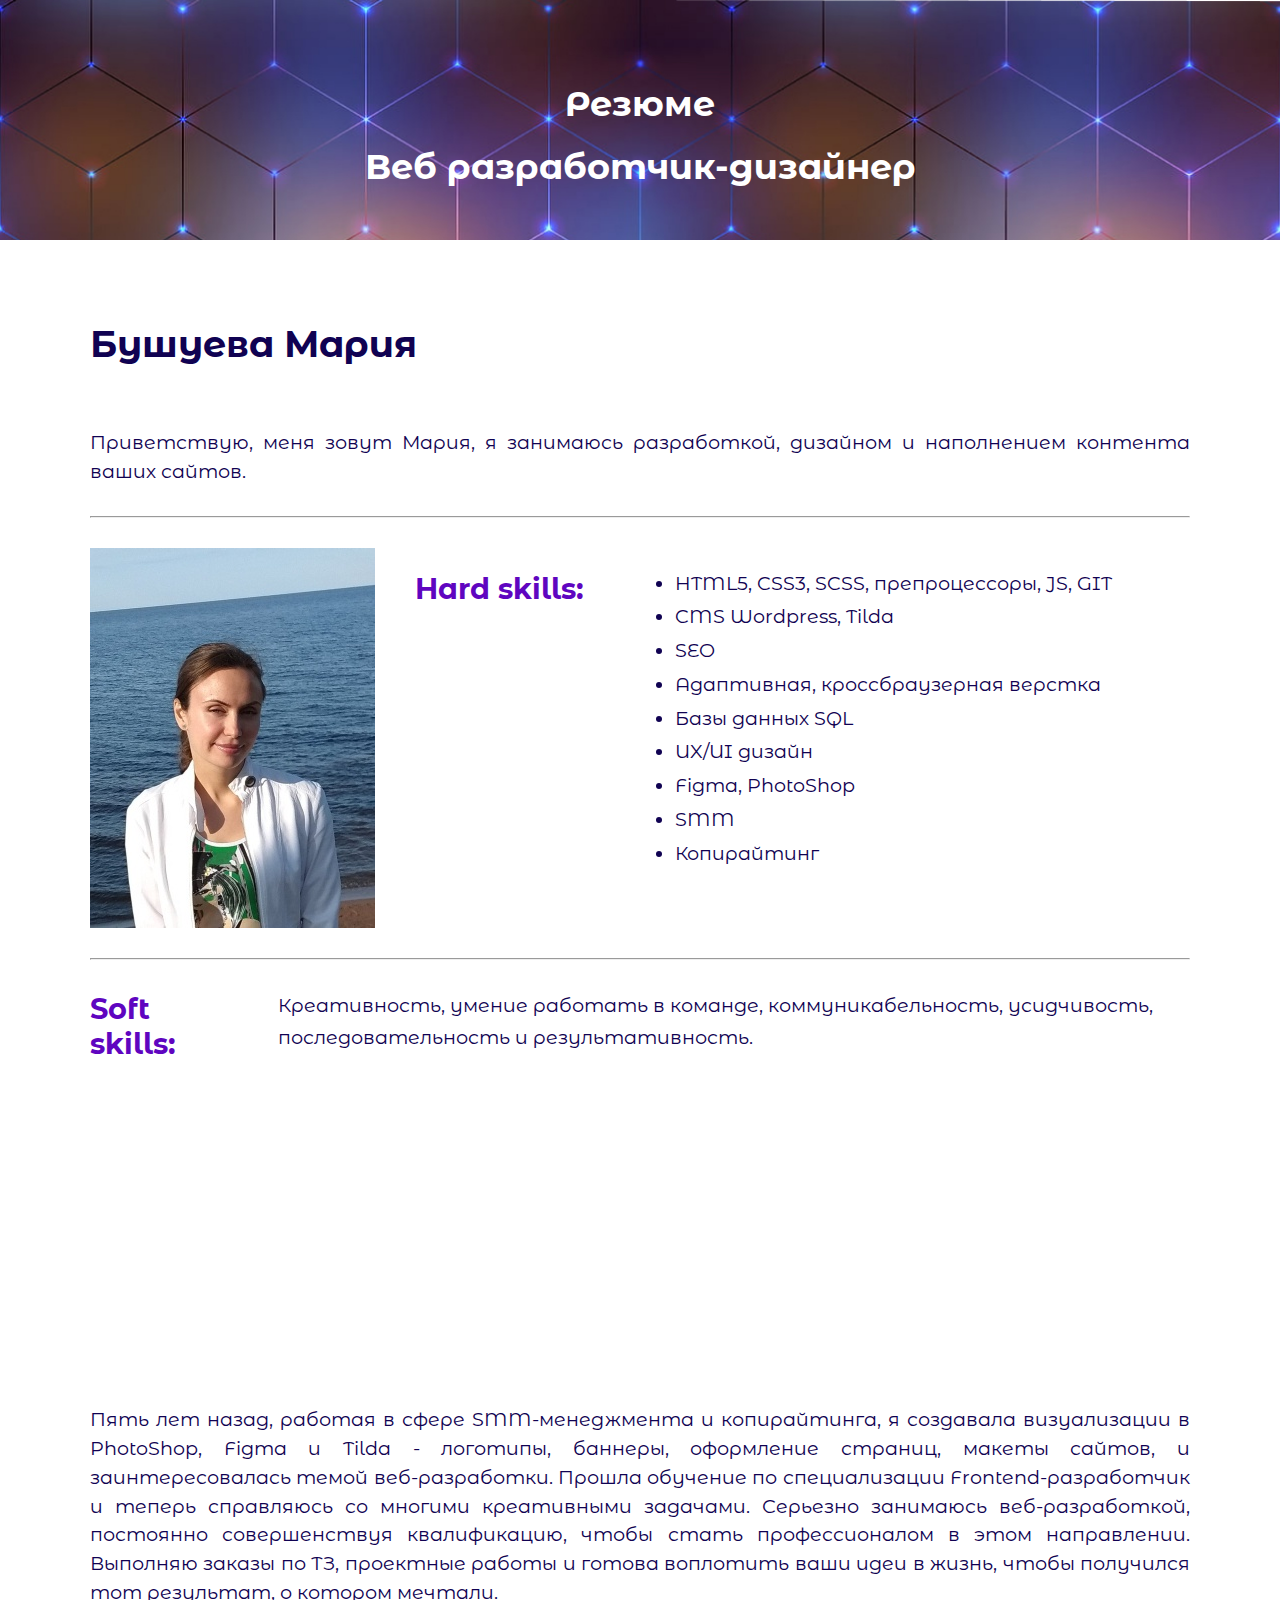
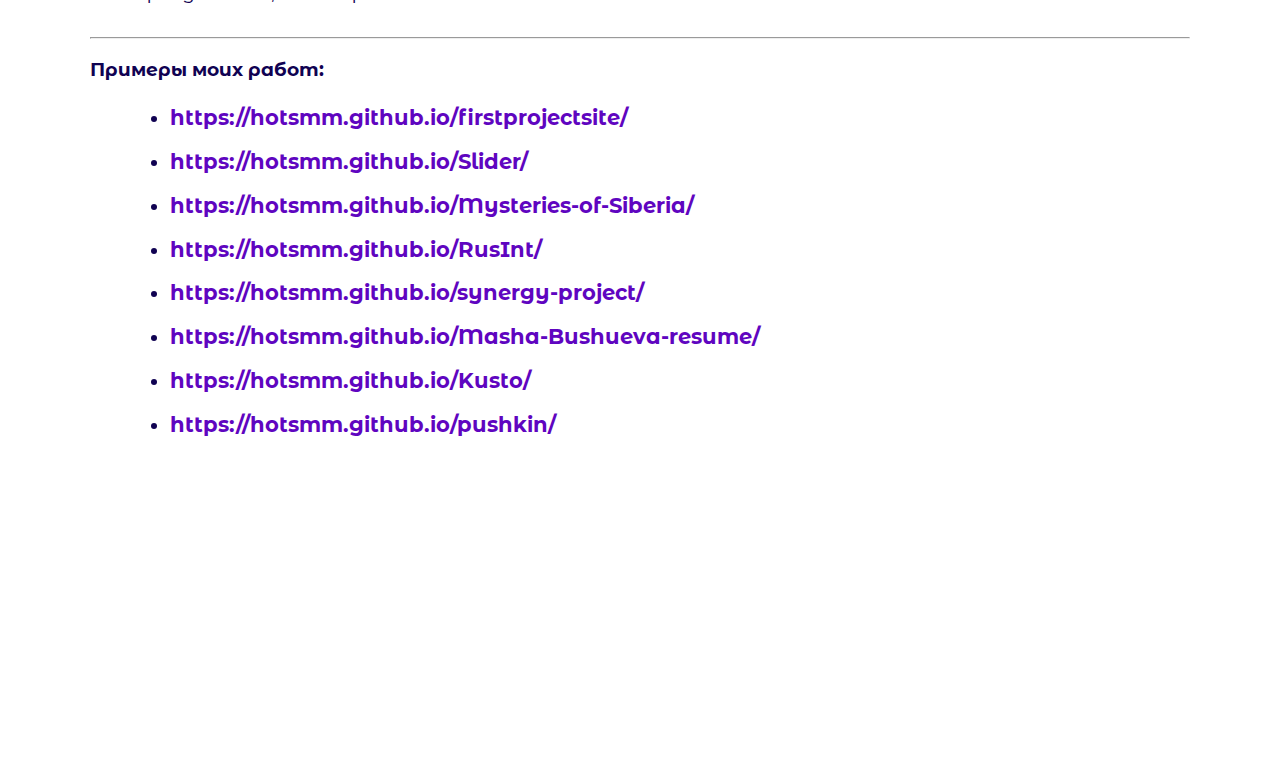
==== index.html @ 1fa0efca "Add files via upload" ====
<!DOCTYPE html>
<html lang="ru">
    <head>
        <meta charset="UTF-8">
        <meta name="viewport" content="width=device-width, initial-scale=1.0">
        <meta http-equiv="X-UA-Compatible" content="ie=edge">
        <link rel="shortcut icon" href="./img/Emblem_of_the_St_Petersburg_Admiralty.svg" type="image/x-icon">
        <link rel="stylesheet" href="style.css">
        <title>Bushueva-CV</title>
        <script src="index.js"></script>    
    </head>
    <body>      
        <div class="image-nav">
            <h1>Резюме <br>Веб разработчик-дизайнер</h1>
        </div>
        <section class="content">
            <h5>Бушуева Мария</h5>
            <p>Приветствую, меня зовут Мария, я занимаюсь разработкой, дизайном и наполнением контента ваших сайтов.</p>
            <hr>
            <div class="skills">   
                <img src="./img/11.jpg" alt="">
                <div class="hard">
                    <h2>Hard skills:</h2>
                    <ul>
                        <li>HTML5, CSS3, SCSS, препроцессоры, JS, GIT</li>
                        <li>CMS Wordpress, Tilda</li>
                        <li>SEO</li>
                        <li>Адаптивная, кроссбраузерная верстка</li>
                        <li>Базы данных SQL</li>
                        <li>UX/UI дизайн</li>
                        <li>Figma, PhotoShop</li>
                        <li>SMM</li>
                        <li>Копирайтинг</li>
                    </ul>
                </div>
            </div> 
            <hr>     
            <div class="soft">
                <h2>Soft skills:</h2>
                <ul>
                    <li class="softli">Креативность, умение работать в команде, коммуникабельность, усидчивость, последовательность и результативность.</li>
                </ul>
            </div>  
        </section>
        <div class="image-body">
            <p class="lang">Иностранные языки: английский, французский - В1</p>
        </div>     
        <section class="content content-body">
            <p>
                Пять лет назад, работая в сфере SMM-менеджмента и копирайтинга, я создавала визуализации в PhotoShop, 
                Figma и Tilda - логотипы, баннеры, оформление страниц, макеты сайтов, и заинтересовалась темой 
                веб-разработки. Прошла обучение по специализации Frontend-разработчик и теперь справляюсь со многими 
                креативными задачами. Серьезно занимаюсь веб-разработкой, постоянно совершенствуя квалификацию, чтобы 
                стать профессионалом в этом направлении. Выполняю заказы по ТЗ, проектные работы и готова воплотить 
                ваши идеи в жизнь, чтобы получился тот результат, о котором мечтали. 
            </p>
            <hr>
            <h3>Примеры моих работ:</h3>
            <ul>
                <li class="libody">
                    <a class="working" target="_blank" href="https://hotsmm.github.io/firstprojectsite/">https://hotsmm.github.io/firstprojectsite/</a>
                </li>
                <li class="libody">
                    <a class="working" target="_blank" href="https://hotsmm.github.io/Slider/">https://hotsmm.github.io/Slider/</a>
                </li>
                <li class="libody">
                    <a class="working" target="_blank" href="https://hotsmm.github.io/Mysteries-of-Siberia/">https://hotsmm.github.io/Mysteries-of-Siberia/</a>
                </li>
                <li class="libody">
                    <a class="working" target="_blank" href="https://hotsmm.github.io/RusInt/">https://hotsmm.github.io/RusInt/</a>
                </li>
                <li class="libody">
                    <a class="working" target="_blank" href="https://hotsmm.github.io/synergy-project/">https://hotsmm.github.io/synergy-project/</a>
                </li>
                <li class="libody">
                    <a class="working" target="_blank" href="https://hotsmm.github.io/Masha-Bushueva-resume/">https://hotsmm.github.io/Masha-Bushueva-resume/</a>
                </li>
                <li class="libody">
                    <a class="working" target="_blank" href="https://hotsmm.github.io/Kusto/">https://hotsmm.github.io/Kusto/</a>
                </li>
                <li class="libody">
                    <a class="working" target="_blank" href="https://hotsmm.github.io/pushkin/">https://hotsmm.github.io/pushkin/</a>
                </li>
            </ul>
        </section>    
        <div class="image-footer">          
            <footer>
                <p class="p-footer">
                    <a class="contacts-footer" target="_blank" href="tel:8(921)900-64-60">+7(921)900-64-60</a>    
                </p>
                <p class="p-footer">
                    <a class="contacts-footer" target="_blank" href="https://vk.com/masha_bushueva">@masha_bushueva</a>    
                </p>
                <p class="p-footer">
                    <a class="contacts-footer" target="_blank" href="mailto:bushueva.mariam@gmail.com">bushueva.mariam@gmail.com</a>
                </p>
            </footer>
        </div> 
    </body>
</html>
---- style.css ----
@import url('https://fonts.googleapis.com/css2?family=Montserrat+Alternates&display=swap');

* {
    -webkit-font-smoothing: antialiased;
    -webkit-text-size-adjust: 100%; 
}

body { 
    background-color: #ffffff;
    font-family: 'Montserrat Alternates', sans-serif;
    font-weight: normal;
    font-style: normal;
    margin: 0;
    padding: 0;
    border: 0; 
}

.image-nav {
    background: url('./img/back.jpg') no-repeat fixed;
    background-position: center center;
    -webkit-background-size: cover;
    -moz-background-size: cover;
    -o-background-size: cover;
    background-size: cover;
    min-height: 240px;
}

.content {
    max-width: 1100px;
    margin: 0 auto;
    box-sizing: border-box;
    -moz-box-sizing: border-box;
    position: relative;
    z-index: 2;
    height: 100%;
}

h1 {
    margin: 0 auto;
    display: block;
    color: #ffffff;
    text-align: center;
    padding-top: 8vh;
    line-height: 1.8em;
    font-size: 2.2em;
    width: 85%;
}

h2 {
    font-size: 1.8em;
    width: 220px;
    color:  #5f05c0;
}

h3 {
    color: #100252;
}

h5 {
    font-size: 2.3em;
    color: #100252;
    padding-top: 20px;
    font-weight: bolder;
}

p {      
    font-size: 1.2em;
    line-height: 1.5em;
    color: #100252;
    margin: 30px 0;
    text-align: justify;
}

.skills {
    display: flex;
    flex-direction: row;
    margin: 30px 0;
}

.hard {
    margin-left: 40px;
    display: flex;
    flex-direction: row;
}

li {
    font-size: 1.2em;
    line-height: 1.5em;
    color: #100252;
    margin: 5px 0;
}

.softli {
    list-style-type: none;
    font-size: 1.2em;
    line-height: 1.7em;
}

.soft {
    display: flex;
    flex-direction: row;
    margin-bottom: 40px;
}

.image-body {
    background: url('./img/1679633608_bogatyr-club-p-purpurnie-oblaka-foni-pinterest-31.jpg') no-repeat fixed;
    background-position: center center;
    -webkit-background-size: cover;
    -moz-background-size: cover;
    -o-background-size: cover;
    background-size: cover;
    min-height: 220px;
}

.lang {
    margin: 0 auto;
    display: block;
    color: #ffffff;
    text-align: center;
    padding-top: 100px;
    line-height: 1.2em;
    font-size: 1.2em;
    width: 80%;
}

.content-body {
    padding: 30px 0;
}

.libody {
    margin-left: 40px;
    padding: 5px 0;
}

.working {
    text-decoration: none;
    font-size: 1.1em;
    color:  #5f05c0;    
    font-weight: bolder;
}

.working:hover {
    color:  #100252;
}

.image-footer {
    background: url('./img/back.jpg') no-repeat fixed;
    background-position: center center;
    -webkit-background-size: cover;
    -moz-background-size: cover;
    -o-background-size: cover;
    background-size: cover;
    min-height: 200px;
}

footer {
    display: flex;
    flex-direction: row;
    justify-content: space-between;
}

.p-footer {
    margin: 40px 50px;
    padding-top: 20vh;
}    

.contacts-footer {
    text-decoration: none;
    font-weight: bold;
    line-height: 1.2em;
    font-size: 1.2em;
    color: #ffffff;
}

.contacts-footer:hover {
    color:  #100252;
}

@media (max-width: 1125px) and (min-width: 655px){
    .image-nav {
        min-height: 180px;
    }
    
    h1 {
        margin: 0 auto;
        display: block;
        color: #ffffff;
        text-align: center;
        padding-top: 7vh;
        line-height: 1.8em;
        font-size: 1.8em;
        width: 85%;
    }

    .content {
        width: 90%;
    } 
    
    .image-body {
        min-height: 140px;
    }

    .content-body {
        padding: 10px 0;
    }

    h5 {
        font-size: 1.8em;
        padding-top: 0;
        margin-top: 30px;
        margin-bottom: 0;
    }

    p {      
        font-size: 1em;
        line-height: 1.2em;
        margin: 20px 0;
    }

    h2 {
        font-size: 1.6em;
        width: 120px;
    }

    li {
        font-size: .9em;
        line-height: 1.2em;
    } 
    
    .soft {
        display: flex;
        flex-direction: row;
        margin-bottom: 20px;
    }
    
    .softli {
        font-size: .9em;
        line-height: 1.4em;
    }

    .working {
        text-decoration: none;
        font-size: 1em;
        line-height: 1.2em;
    }   
    
    .lang {
        font-size: 1em;
        padding-top: 60px;
    }    

    .p-footer {
        margin: 40px 20px;
        padding-top: 10vh;
    }    

    .image-footer {
        min-height: 140px;
    }

    .contacts-footer {
        font-size: 1em;
    }
} 

@media (max-width: 655px) and (min-width: 400px){
    .image-nav {
        background: url('./img/back.jpg') no-repeat fixed;
        min-height: 120px;
        background-position: center;
        -webkit-background-size: cover;
        -moz-background-size: cover;
        -o-background-size: cover;
        background-size: cover;
    }
    
    h1 {
        margin: 0 auto;
        display: block;
        color: #ffffff;
        text-align: center;
        padding-top: 6vh;
        line-height: 1.2em;
        font-size: 1.4em;
        width: 85%;
    }

    h5 {
        font-size: 1.6em;
        padding-top: 0;
        margin-top: 20px;
        margin-bottom: 0;
        text-align: center;
    }    

    .content {
        width: 90%;
    } 

    img {
        width: 50%;
        margin: 0 auto;
    }

    .skills {
        flex-direction: column;
        margin-top: 20px;
        margin-bottom: 0;
    }

    .hard {
        margin-left: 30px;
        display: flex;
        flex-direction: column;
    }

    .hard h2 {
        margin-bottom: 0;
    }

    .hard ul {
        margin: 5px 0;
    }

    .soft{
        flex-direction: column;
        margin-bottom: 10px;
    } 
    
    .soft h2 {
        margin-left: 30px;
        margin-bottom: 0;
        margin-top: 5px;
    }

    .soft ul {
        margin: 5px 0;
    }
    
    .image-body {
        min-height: 120px;
    }

    .content-body {
        padding: 0;
    }

    p {      
        font-size: 1em;
        line-height: 1em;
        margin: 20px 0;
    }

    h2 {
        font-size: 1.4em;
        width: 140px;
    }

    li {
        font-size: .9em;
        line-height: 1em;
    }    

    .softli {
        list-style-type: none;
        font-size: .9em;
        line-height: 1.2em;
    }

    .working {
        text-decoration: none;
        font-size: 1em;
        line-height: 1.2em;
    }   
    
    .lang {
        font-size: 1em;
        padding-top: 50px;
    }    

    .libody {
        padding: 4px 0;
    }

    .image-footer {
        background: url('./img/back.jpg') no-repeat fixed;
        background-position: center;
        -webkit-background-size: cover;
        -moz-background-size: cover;
        -o-background-size: cover;
        background-size: cover;
        min-height: 120px;
    }

    .contacts-footer {
        font-size: 1em;
    }

    footer {
        flex-direction: column;
        padding-top: 3vh;
    }

    .p-footer {
        text-align: center;
        margin: 10px 0;
        padding-top: 0;
    }
}

@media (max-width: 400px) and (min-width: 320px){
    .image-nav {
        background: url('./img/back.jpg') no-repeat fixed;
        background-position: center;
        -webkit-background-size: cover;
        -moz-background-size: cover;
        -o-background-size: cover;
        background-size: cover;
        min-height: 140px;
    }

    .content {
        width: 90%;
    } 

    h1 {       
        padding-top: 6vh;
        line-height: 1.2em;
        font-size: 1.4em;
    }

    h5 {
        font-size: 1.4em;
        padding-top: 0;
        margin-top: 20px;
        margin-bottom: 0;
        text-align: center;
    }

    p {
        margin: 20px 0; 
        font-size: 1em;
        line-height: 1.3em;
    }

    img {
        width: 50%;
        margin: 0 auto;
    }

    .skills {
        flex-direction: column;
        margin-top: 20px;
        margin-bottom: 0;
    }

    h2 {
        font-size: 1.2em;
        width: 140px;
    }

    .hard {
        margin-left: 30px;
        display: flex;
        flex-direction: column;
    }

    .hard h2 {
        width: 250px;
        margin-bottom: 0;
    }

    .hard ul {
        margin: 5px 0;
    }

    li {
        font-size: .9em;
        line-height: 1em;
    }  

    .soft {
        flex-direction: column;
        margin-bottom: 10px;
    }

    .soft h2 {
        margin-left: 30px;
        margin-bottom: 0;
        margin-top: 5px;
    }

    .soft ul {
        margin: 5px 0;
    }

    .softli {
        font-size: .9em;
        line-height: 1em;
    }

    .image-body {
        min-height: 120px;
    }

    .lang {
        font-size: .9em;
        padding-top: 40px;
    } 

    .content-body {
        padding: 0;
    }

    .content-body ul {
        padding-left: 0;
        list-style-type: none;   
        width: 90%;    
    }

    .libody{
        margin-left: 0;
    }

    .working {
        font-size: 1em;
        padding-left: 0;  
    }

    .image-footer {
        background: url('./img/back.jpg') no-repeat fixed;
        background-position: center;
        -webkit-background-size: cover;
        -moz-background-size: cover;
        -o-background-size: cover;
        background-size: cover;
        min-height: 150px;
    }

      .contacts-footer {
        font-size: 1em;
    }

    footer {
        flex-direction: column;
        padding-top: 2vh;
    }

    .p-footer {
        text-align: center;
        margin: 10px 0;
        padding-top: 0;
    }    
}
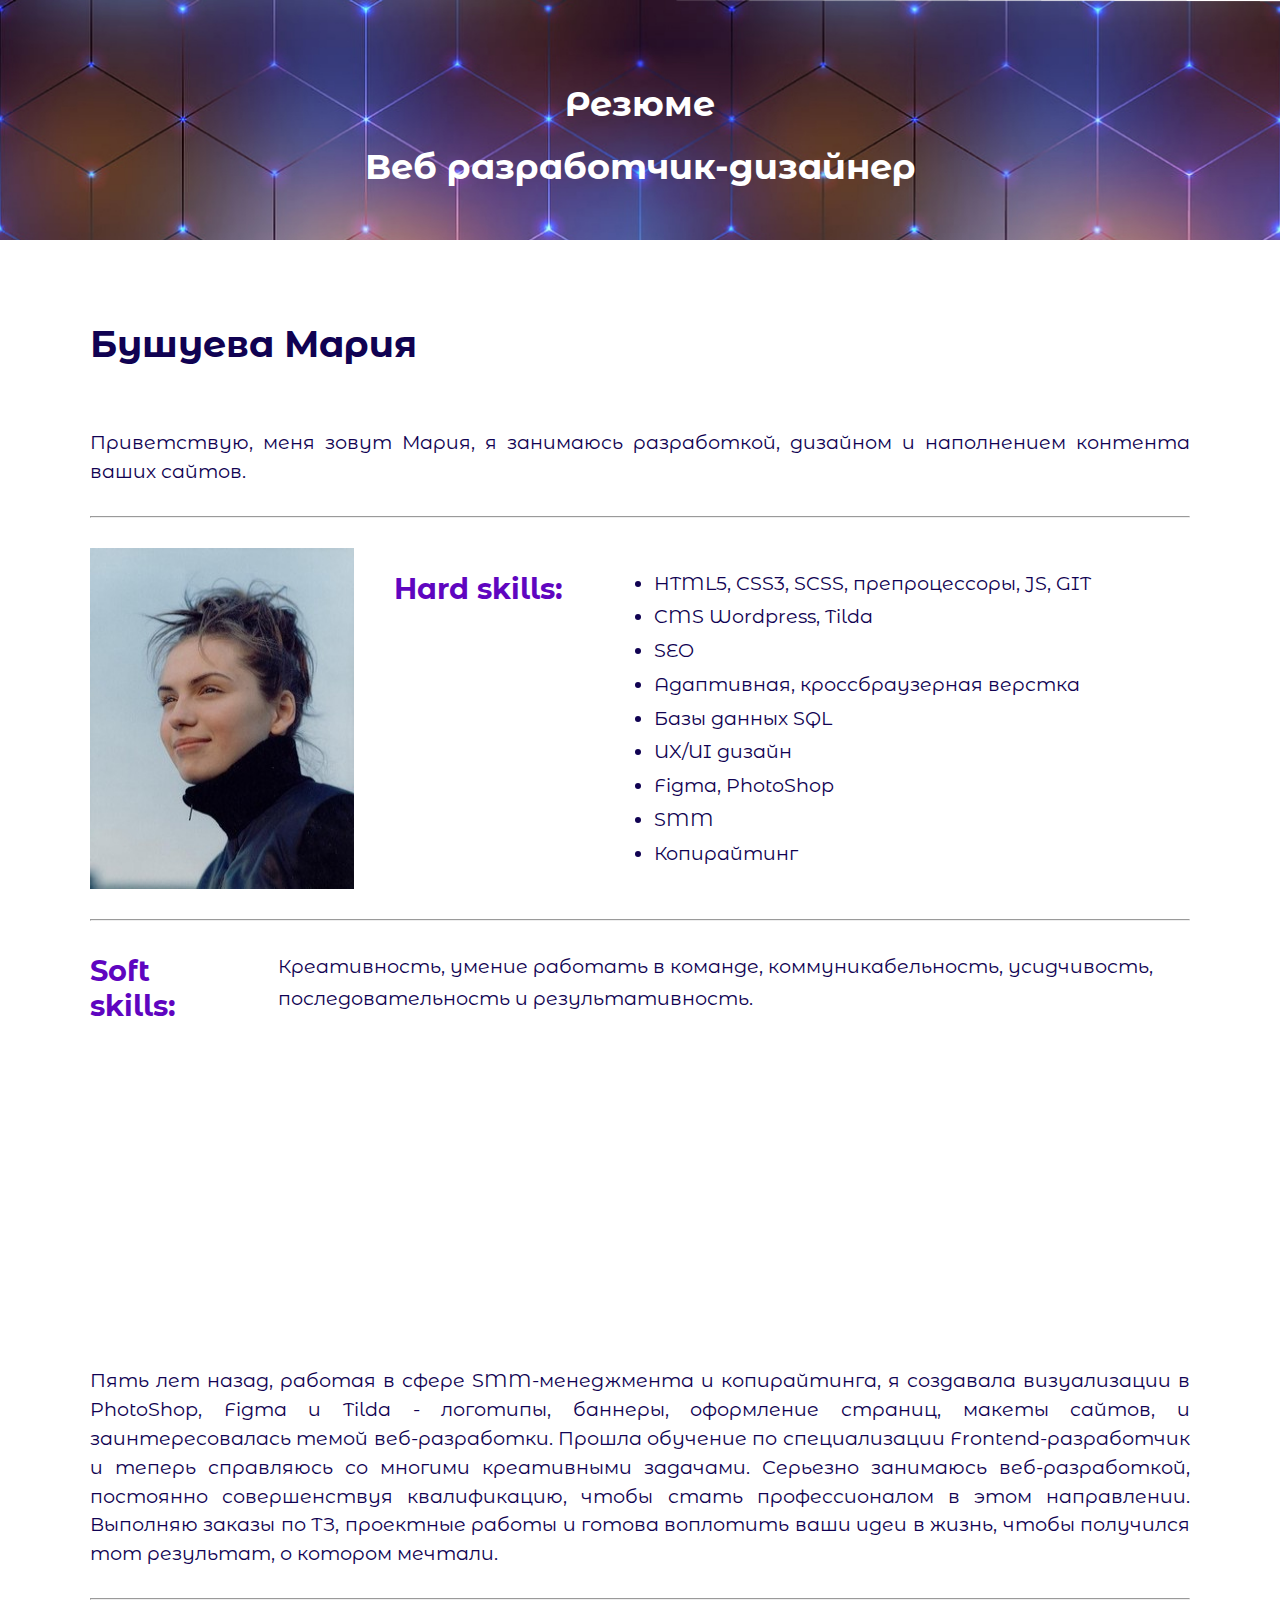
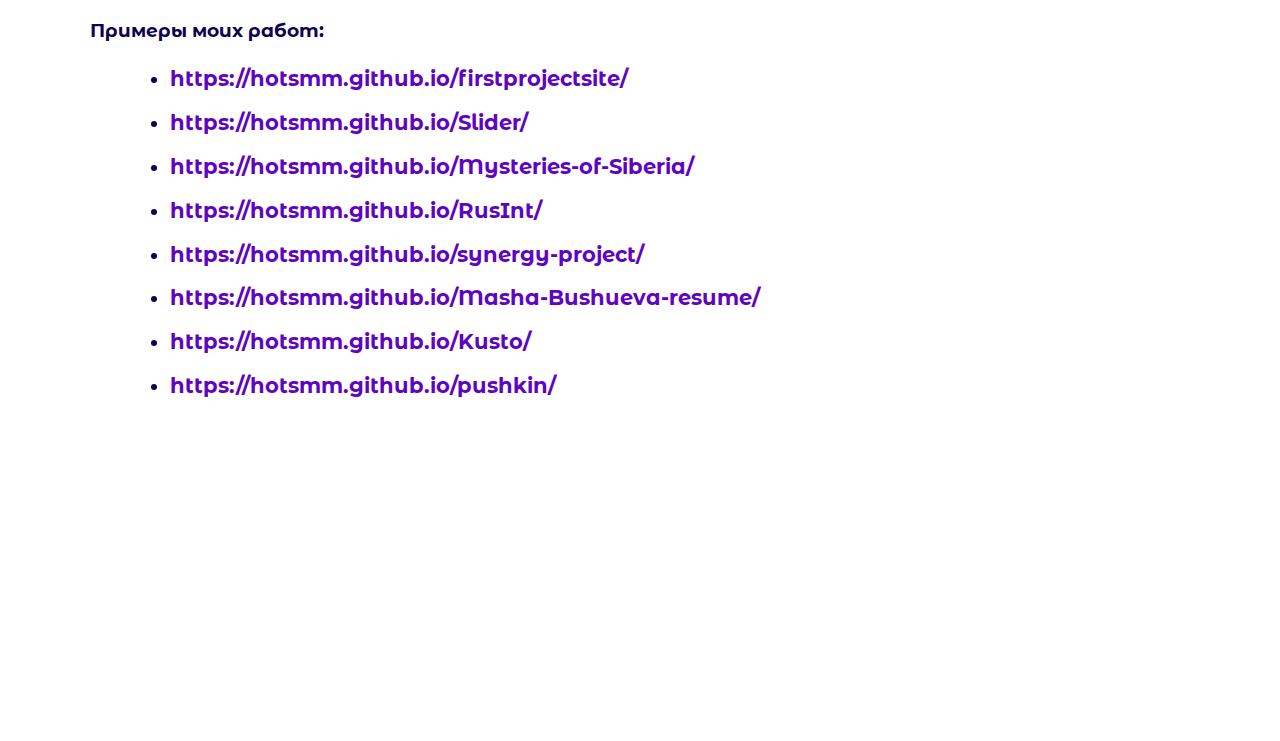
==== commit b7c210f1: "13.jpg" ====
--- a/index.html
+++ b/index.html
@@ -18,7 +18,7 @@
             <p>Приветствую, меня зовут Мария, я занимаюсь разработкой, дизайном и наполнением контента ваших сайтов.</p>
             <hr>
             <div class="skills">   
-                <img src="./img/11.jpg" alt="">
+                <img src="./img/13.jpg" alt="">
                 <div class="hard">
                     <h2>Hard skills:</h2>
                     <ul>
@@ -97,4 +97,4 @@
             </footer>
         </div> 
     </body>
-</html>+</html>
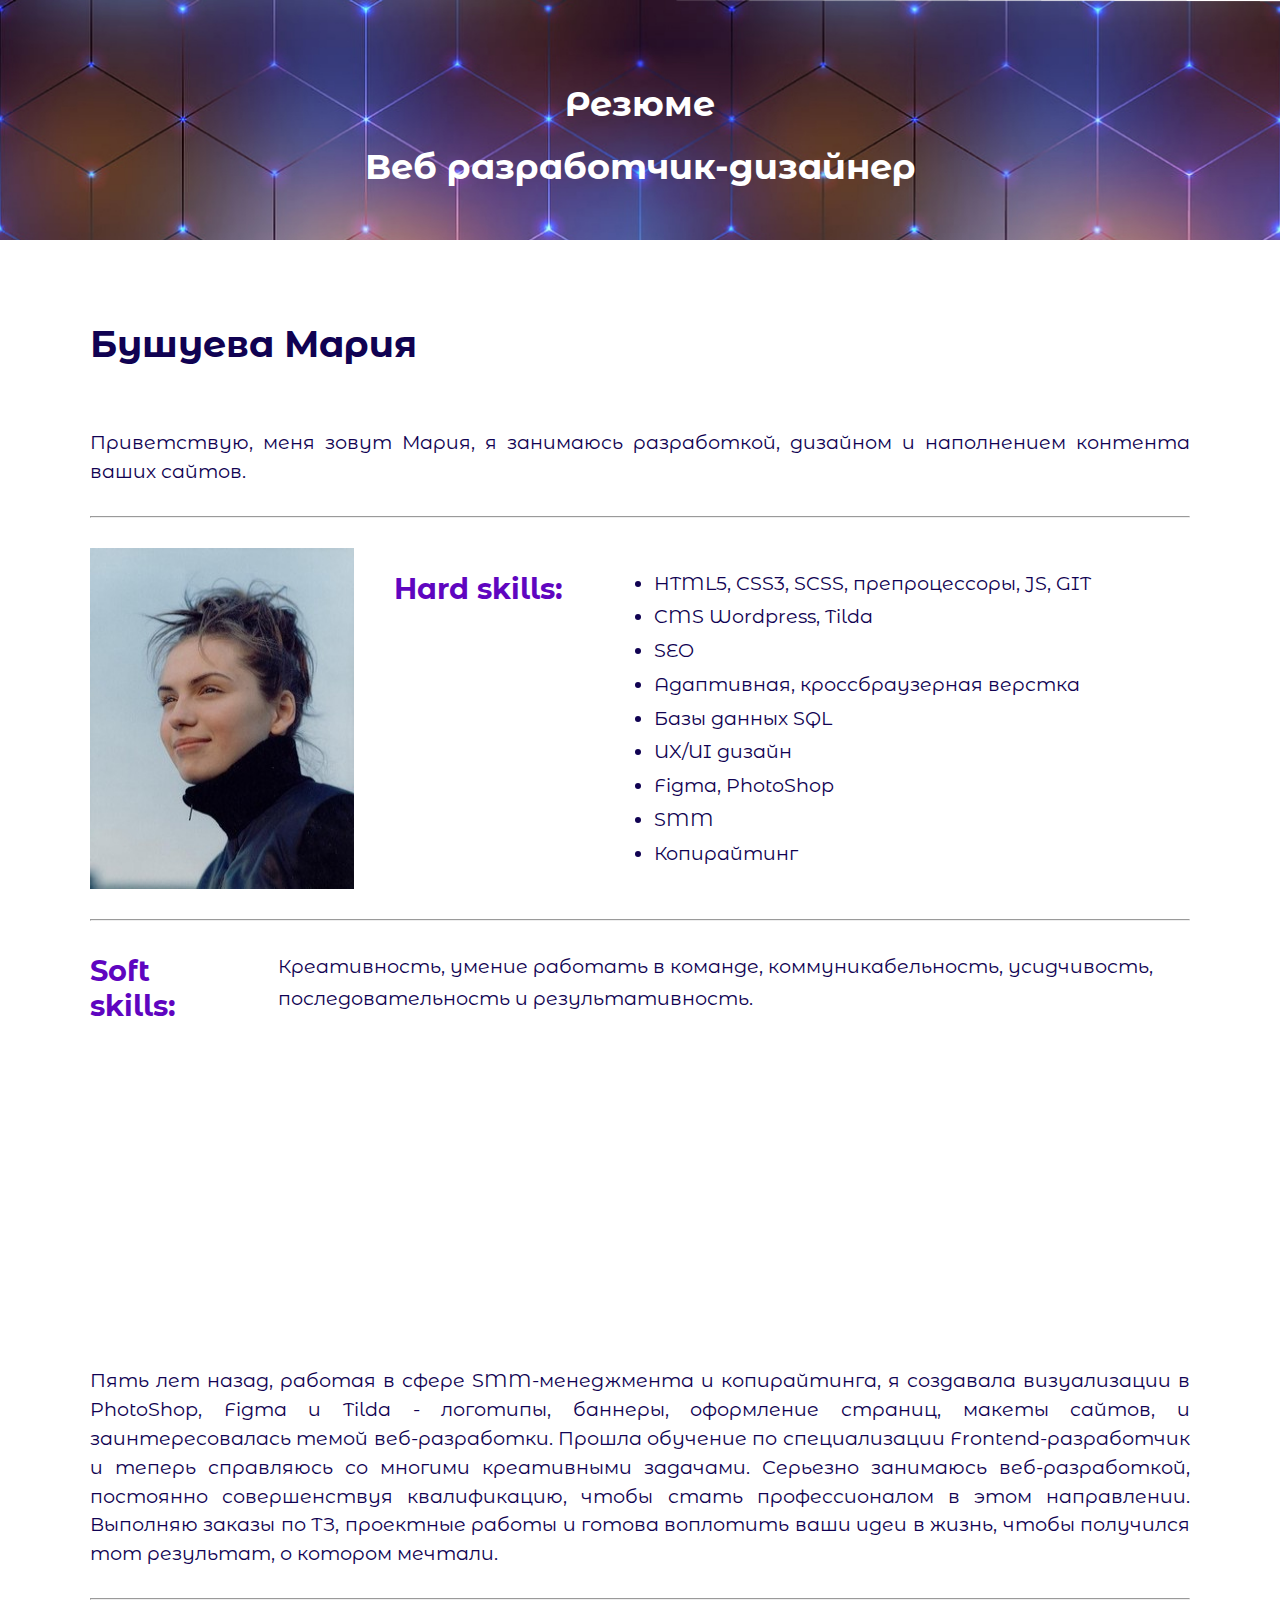
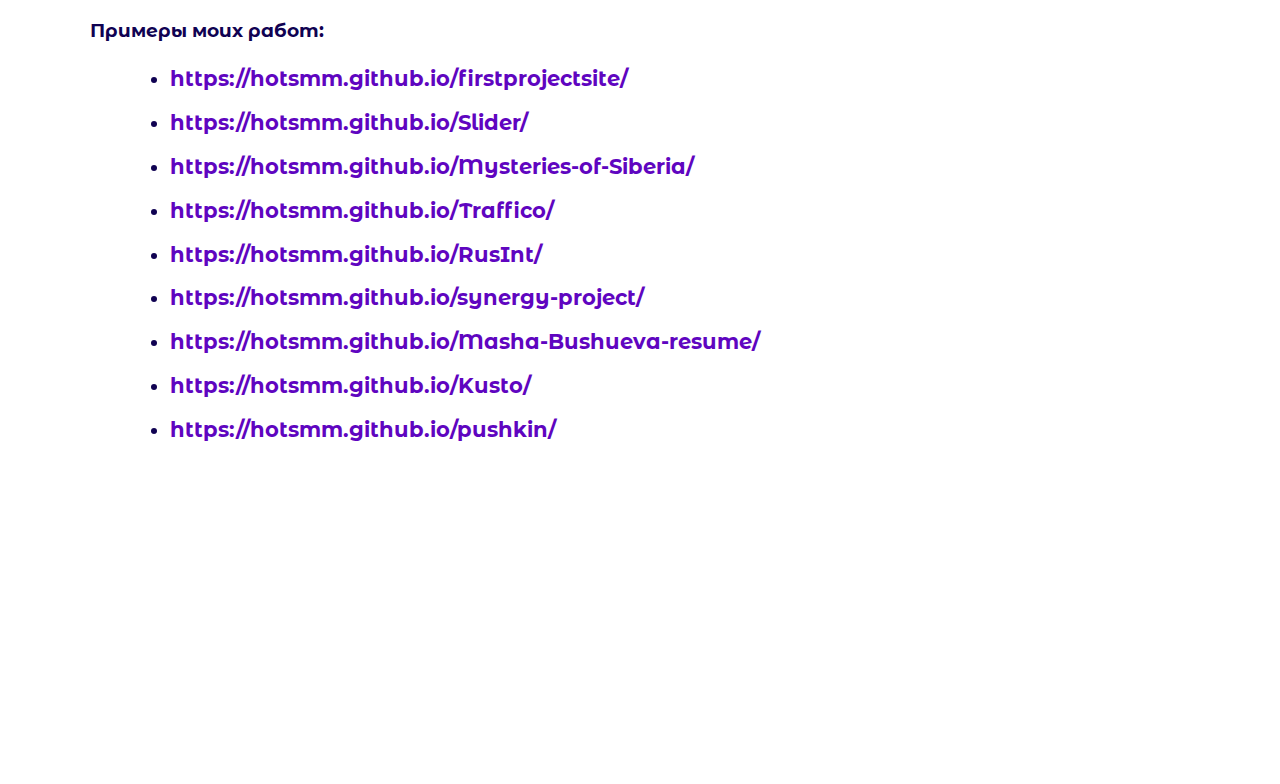
==== commit a2e5ecd2: "Update index.html" ====
--- a/index.html
+++ b/index.html
@@ -67,6 +67,9 @@
                     <a class="working" target="_blank" href="https://hotsmm.github.io/Mysteries-of-Siberia/">https://hotsmm.github.io/Mysteries-of-Siberia/</a>
                 </li>
                 <li class="libody">
+                    <a class="working" target="_blank" href="https://hotsmm.github.io/Traffico/">https://hotsmm.github.io/Traffico/</a>
+                </li>
+                <li class="libody">
                     <a class="working" target="_blank" href="https://hotsmm.github.io/RusInt/">https://hotsmm.github.io/RusInt/</a>
                 </li>
                 <li class="libody">
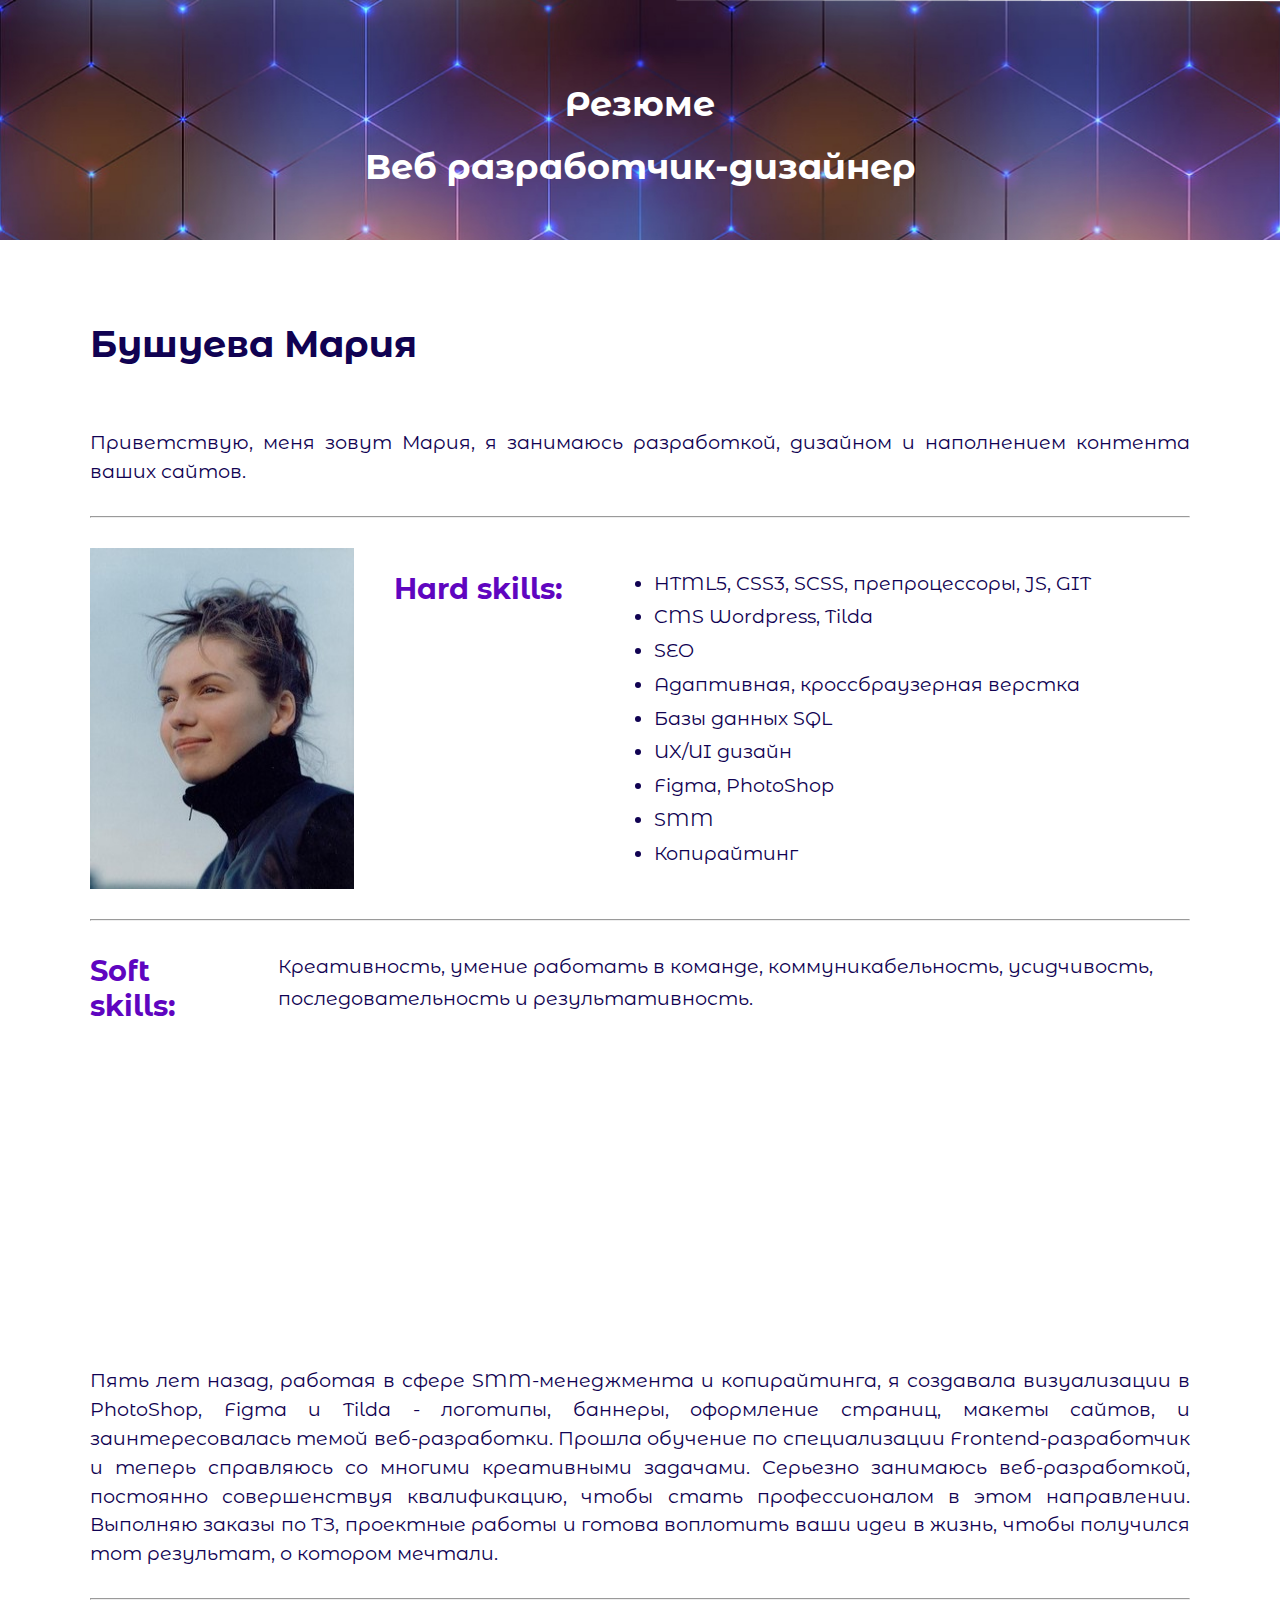
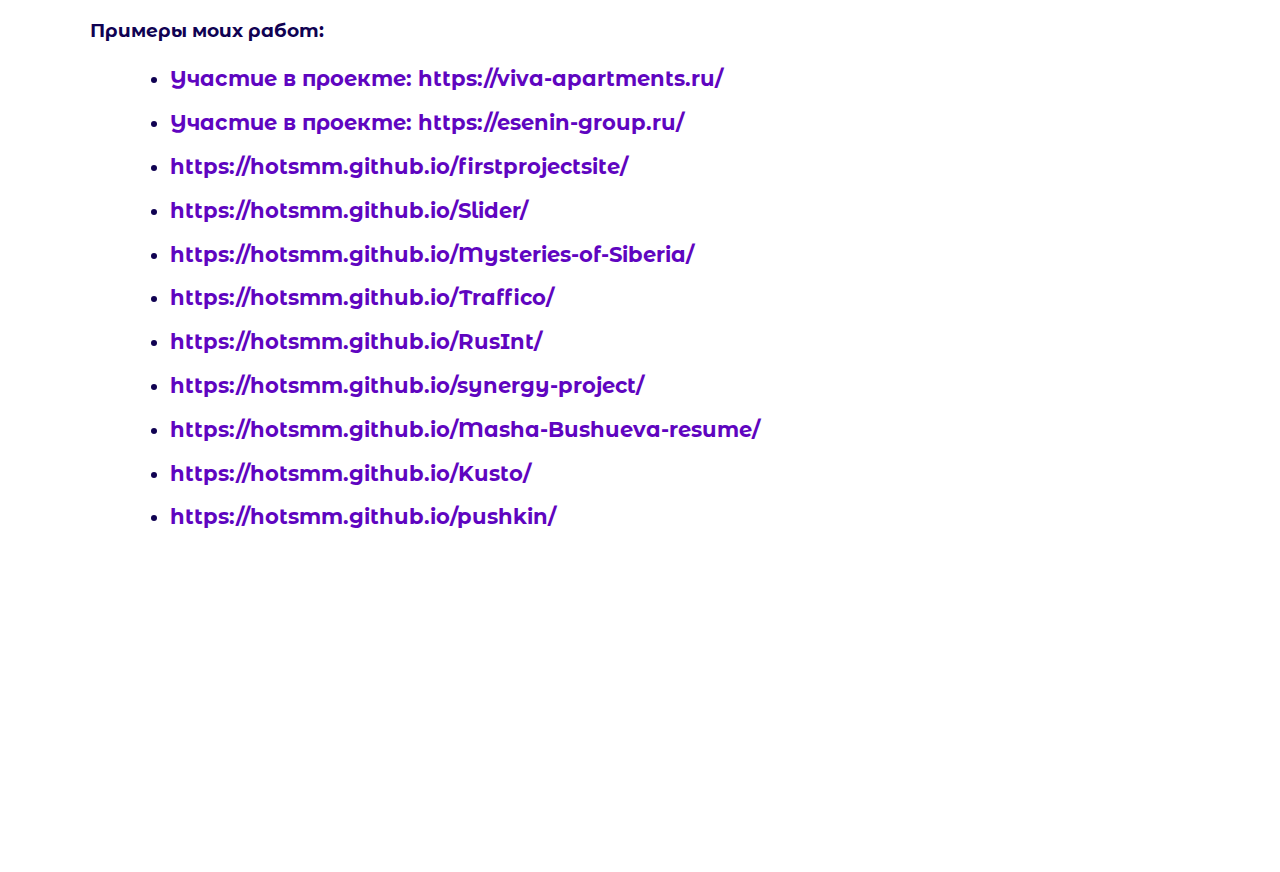
==== commit 63228f17: "added участие в проекте" ====
--- a/index.html
+++ b/index.html
@@ -58,6 +58,12 @@
             <h3>Примеры моих работ:</h3>
             <ul>
                 <li class="libody">
+                    <a class="working" target="_blank" href="https://viva-apartments.ru/">Участие в проекте: https://viva-apartments.ru/</a>
+                </li>
+                <li class="libody">
+                    <a class="working" target="_blank" href="https://esenin-group.ru/">Участие в проекте: https://esenin-group.ru/</a>
+                </li>
+                <li class="libody">
                     <a class="working" target="_blank" href="https://hotsmm.github.io/firstprojectsite/">https://hotsmm.github.io/firstprojectsite/</a>
                 </li>
                 <li class="libody">
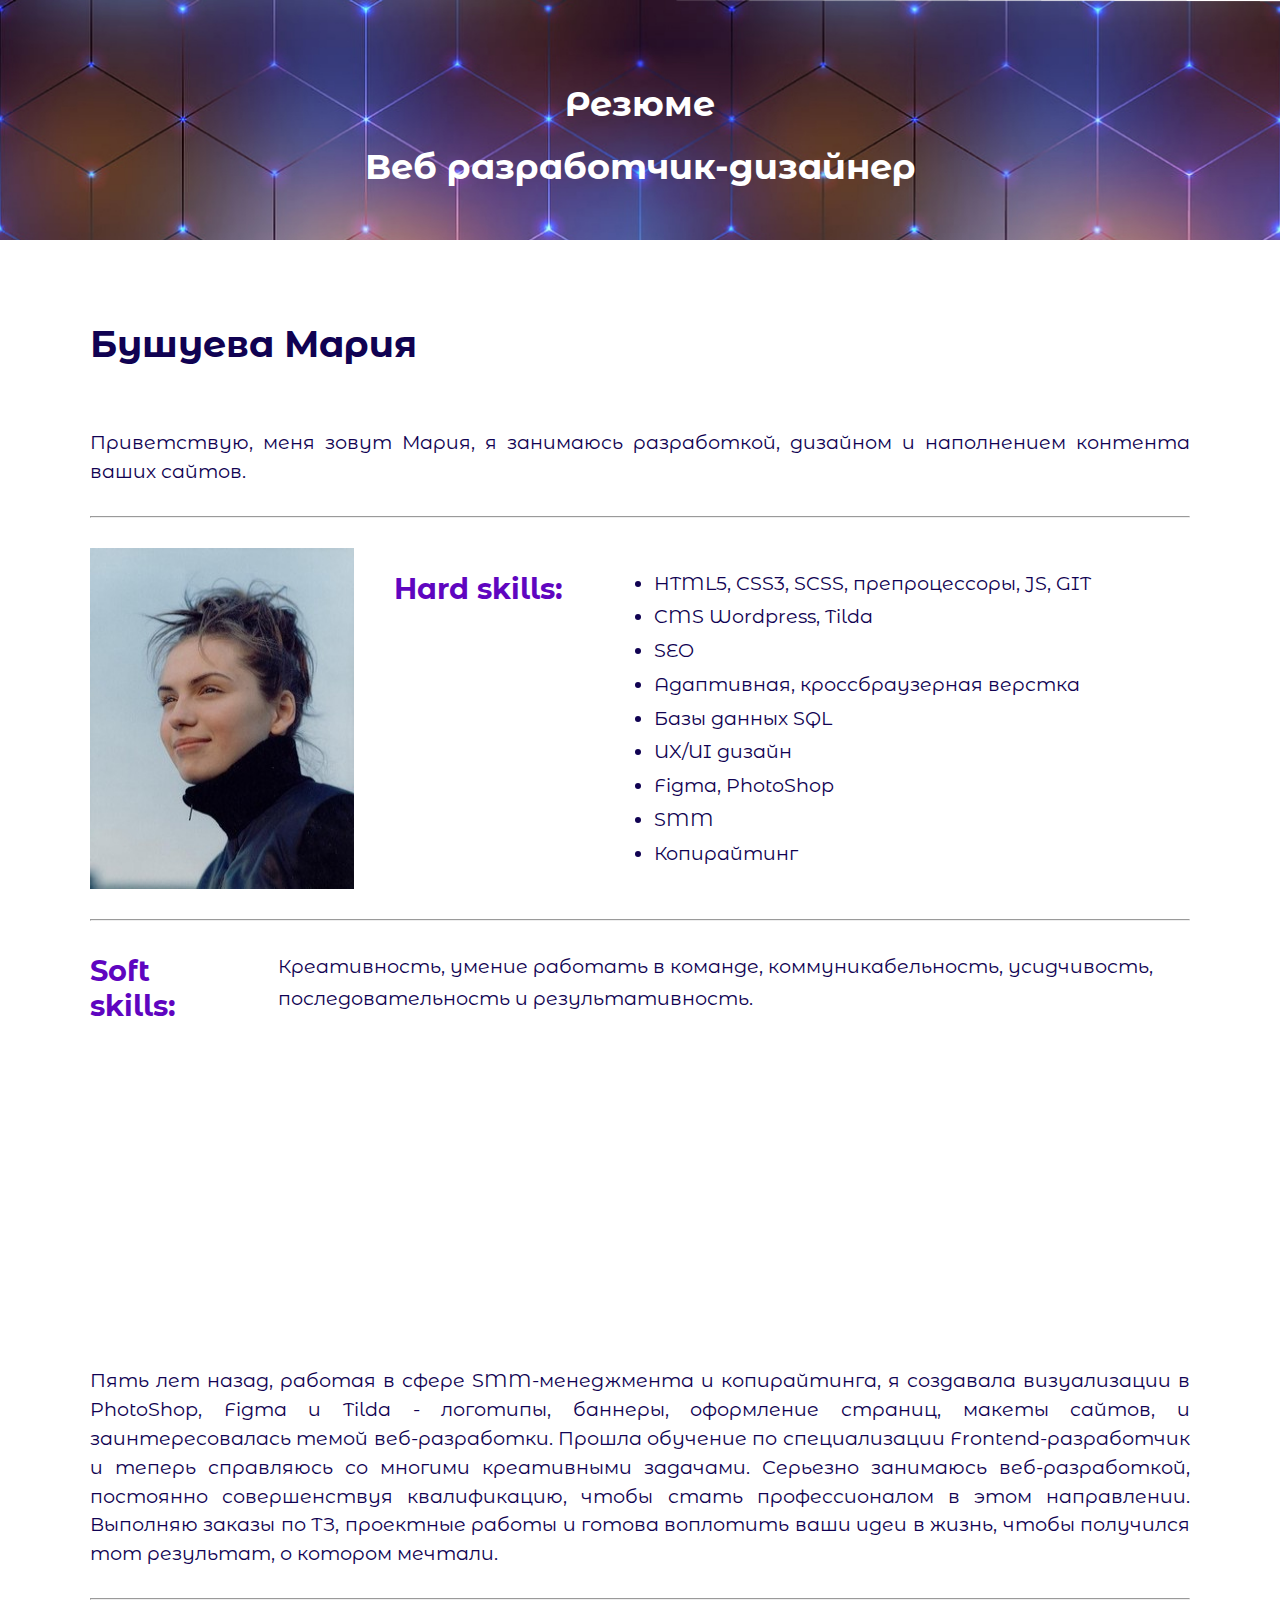
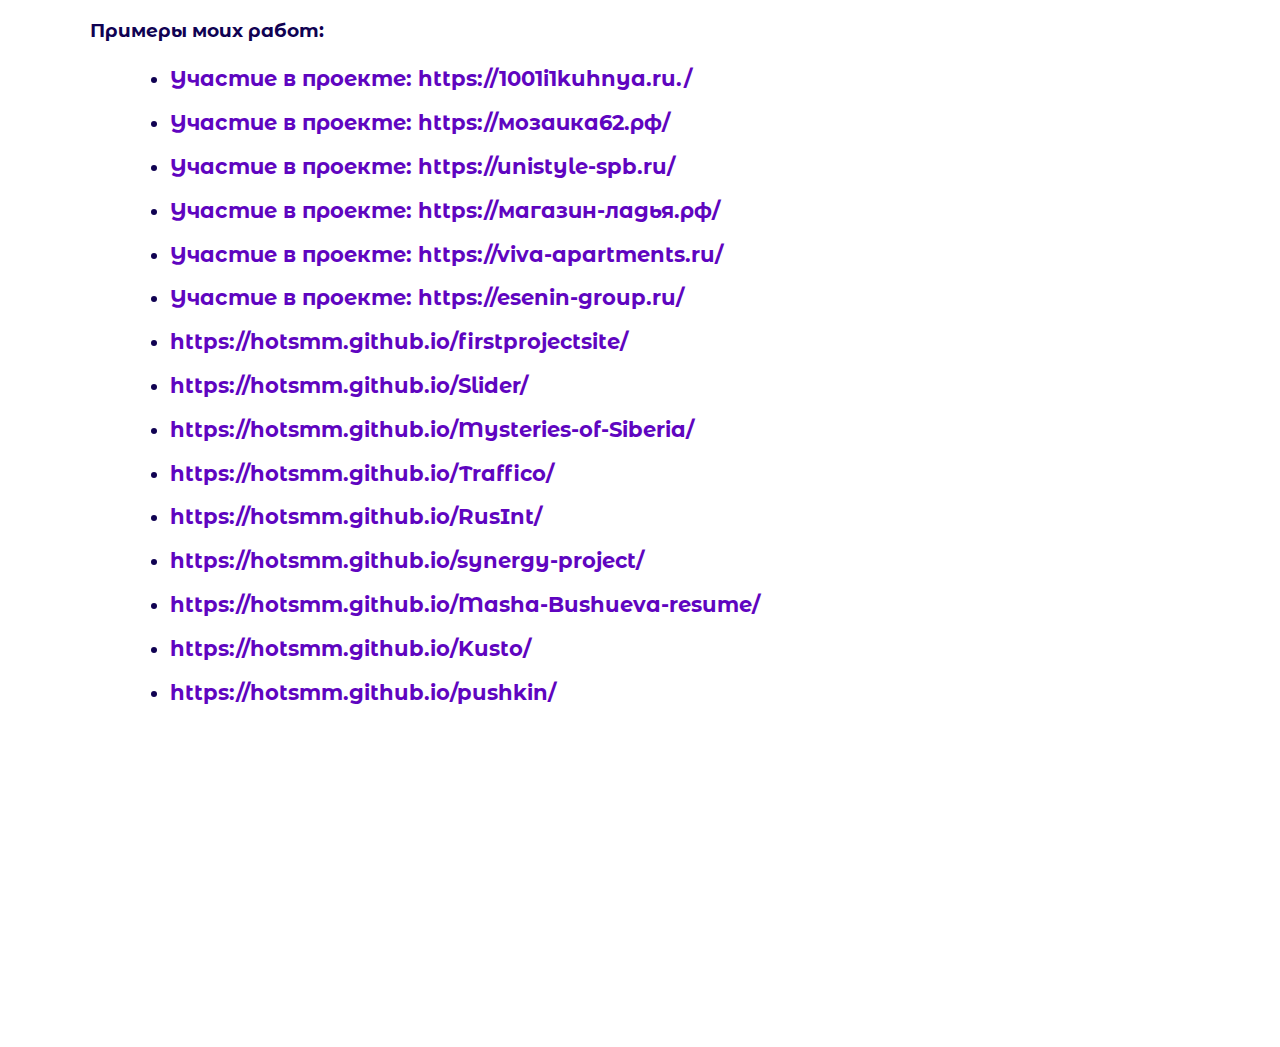
==== commit cc9042fb: "added 1001i1kuhnya.ru, мозайка62, unistyle" ====
--- a/index.html
+++ b/index.html
@@ -58,6 +58,18 @@
             <h3>Примеры моих работ:</h3>
             <ul>
                 <li class="libody">
+                    <a class="working" target="_blank" href="https://1001i1kuhnya.ru./">Участие в проекте: https://1001i1kuhnya.ru./</a>
+                </li>
+                <li class="libody">
+                    <a class="working" target="_blank" href="https://мозаика62.рф/">Участие в проекте: https://мозаика62.рф/</a>
+                </li>
+                <li class="libody">
+                    <a class="working" target="_blank" href="https://unistyle-spb.ru/">Участие в проекте: https://unistyle-spb.ru/</a>
+                </li>
+                <li class="libody">
+                    <a class="working" target="_blank" href="https://магазин-ладья.рф">Участие в проекте: https://магазин-ладья.рф/</a>
+                </li>
+                <li class="libody">
                     <a class="working" target="_blank" href="https://viva-apartments.ru/">Участие в проекте: https://viva-apartments.ru/</a>
                 </li>
                 <li class="libody">
